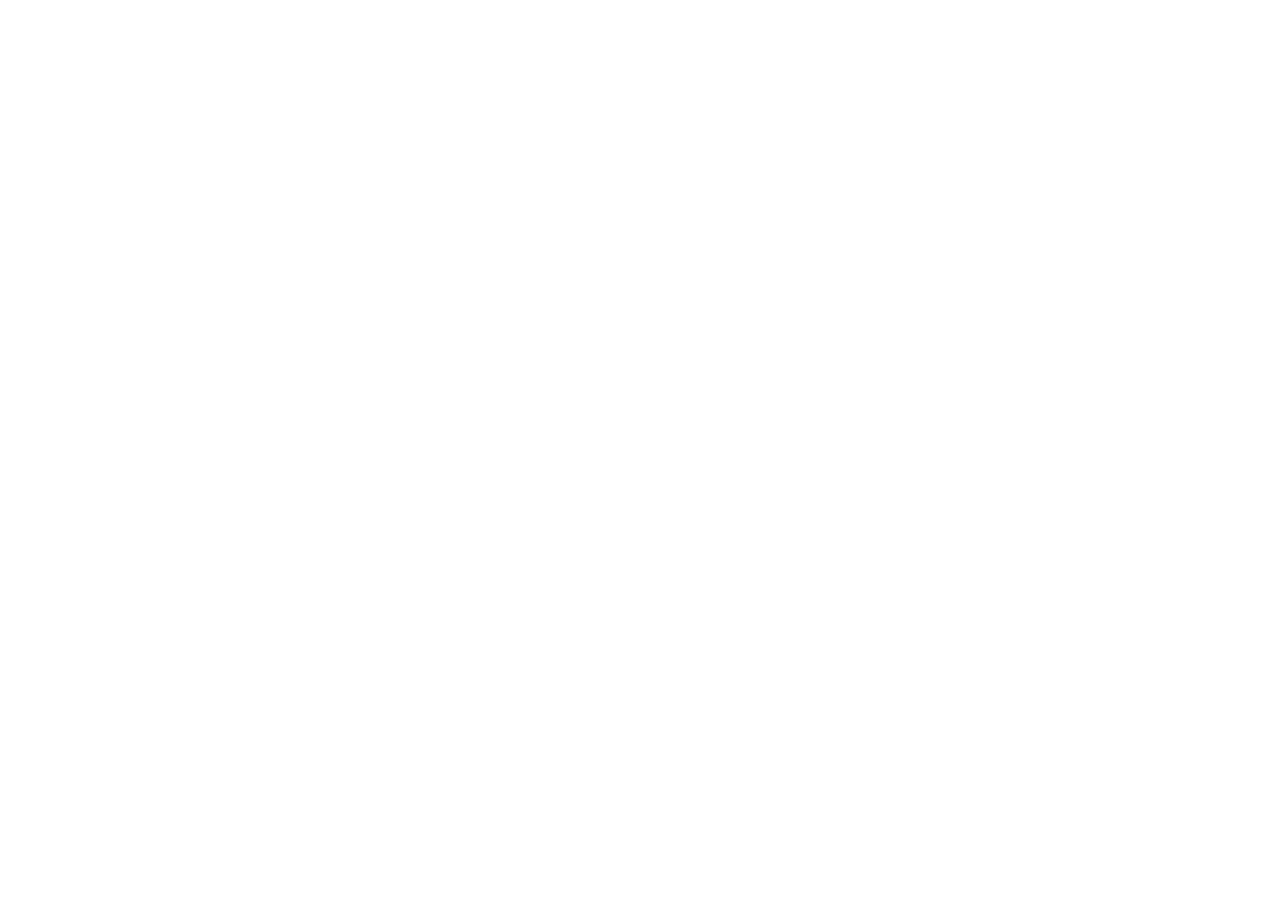
==== index.html @ 6b9dab2f "first commit" ====
<!doctype html>
<html lang="en">

<head>
    <meta charset="utf-8">
    <title>Health scanner</title>
    <base href="/">
    <meta name="viewport" content="width=device-width, initial-scale=1">
    <link rel="icon" type="image/x-icon" href="favicon.ico">

    <link rel="stylesheet" href="https://cdnjs.cloudflare.com/ajax/libs/font-awesome/5.14.0/css/all.min.css">
    <link rel="stylesheet" href="https://use.fontawesome.com/releases/v5.7.2/css/all.css">
    <link rel="stylesheet" href="https://cdn.jsdelivr.net/npm/bootstrap@4.6.0/dist/css/bootstrap.min.css" integrity="sha384-B0vP5xmATw1+K9KRQjQERJvTumQW0nPEzvF6L/Z6nronJ3oUOFUFpCjEUQouq2+l" crossorigin="anonymous">
</head>

<body>
    <app-root></app-root>

    <!--js and jquery-->
    <script src="https://code.jquery.com/jquery-3.5.1.slim.min.js" integrity="sha384-DfXdz2htPH0lsSSs5nCTpuj/zy4C+OGpamoFVy38MVBnE+IbbVYUew+OrCXaRkfj" crossorigin="anonymous"></script>
    <script src="https://cdn.jsdelivr.net/npm/bootstrap@4.6.0/dist/js/bootstrap.bundle.min.js" integrity="sha384-Piv4xVNRyMGpqkS2by6br4gNJ7DXjqk09RmUpJ8jgGtD7zP9yug3goQfGII0yAns" crossorigin="anonymous"></script>
</body>

</html>
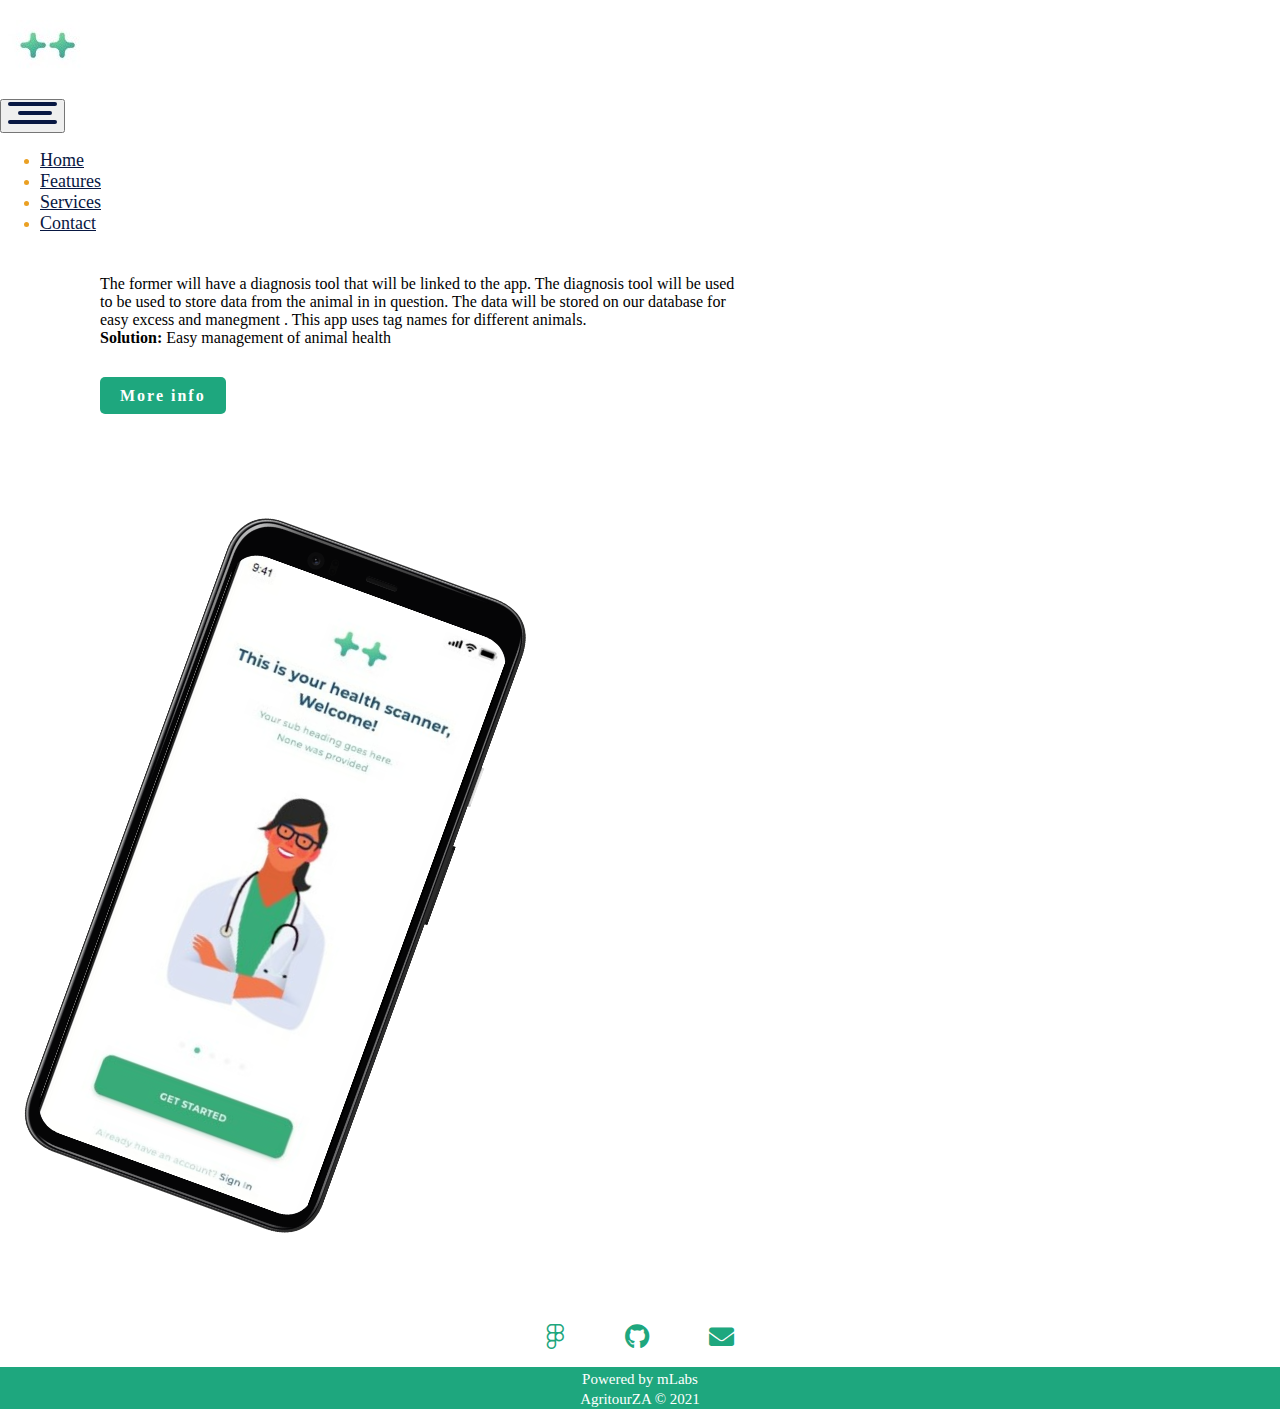
==== commit 40b737d2: "Add files via upload" ====
--- a/index.html
+++ b/index.html
@@ -1,7 +1,4 @@
-<!doctype html>
-<html lang="en">
-
-<head>
+<!DOCTYPE html><html lang="en"><head>
     <meta charset="utf-8">
     <title>Health scanner</title>
     <base href="/">
@@ -11,7 +8,7 @@
     <link rel="stylesheet" href="https://cdnjs.cloudflare.com/ajax/libs/font-awesome/5.14.0/css/all.min.css">
     <link rel="stylesheet" href="https://use.fontawesome.com/releases/v5.7.2/css/all.css">
     <link rel="stylesheet" href="https://cdn.jsdelivr.net/npm/bootstrap@4.6.0/dist/css/bootstrap.min.css" integrity="sha384-B0vP5xmATw1+K9KRQjQERJvTumQW0nPEzvF6L/Z6nronJ3oUOFUFpCjEUQouq2+l" crossorigin="anonymous">
-</head>
+<style>body{margin:0;padding:0;box-sizing:border-box;background-color:#000;color:#eaa023;}</style><link rel="stylesheet" href="styles.ba1c71722d129cd02193.css" media="print" onload="this.media='all'"><noscript><link rel="stylesheet" href="styles.ba1c71722d129cd02193.css"></noscript></head>
 
 <body>
     <app-root></app-root>
@@ -19,6 +16,6 @@
     <!--js and jquery-->
     <script src="https://code.jquery.com/jquery-3.5.1.slim.min.js" integrity="sha384-DfXdz2htPH0lsSSs5nCTpuj/zy4C+OGpamoFVy38MVBnE+IbbVYUew+OrCXaRkfj" crossorigin="anonymous"></script>
     <script src="https://cdn.jsdelivr.net/npm/bootstrap@4.6.0/dist/js/bootstrap.bundle.min.js" integrity="sha384-Piv4xVNRyMGpqkS2by6br4gNJ7DXjqk09RmUpJ8jgGtD7zP9yug3goQfGII0yAns" crossorigin="anonymous"></script>
-</body>
+<script src="runtime.3795b4dd1c748093b15a.js" defer></script><script src="polyfills.ea56002c6c27517e29bd.js" defer></script><script src="main.97df2cc0aab12d6b6070.js" defer></script>
 
-</html>+</body></html>--- a/styles.ba1c71722d129cd02193.css
+++ b/styles.ba1c71722d129cd02193.css
@@ -0,0 +1 @@
+body{margin:0;padding:0;box-sizing:border-box;background-color:#000;color:#eaa023}--- a/styles.ba1c71722d129cd02193.css
+++ b/styles.ba1c71722d129cd02193.css
@@ -0,0 +1 @@
+body{margin:0;padding:0;box-sizing:border-box;background-color:#000;color:#eaa023}